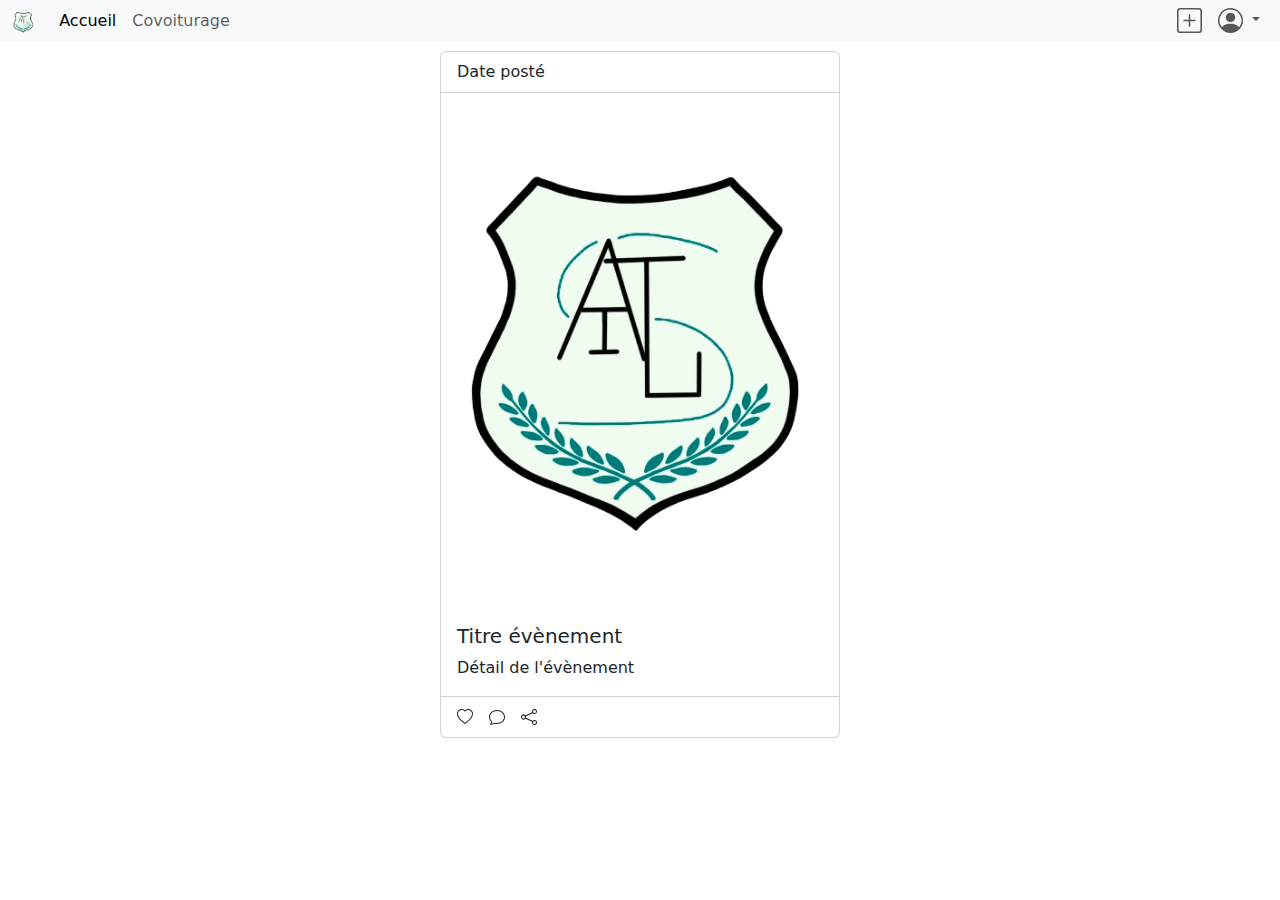
==== index.html @ fdb94662 "feat: mise en place du MVC + ControleurFrontal" ====
<!doctype html>
<html lang="en">
<head>
    <meta charset="UTF-8">
    <meta name="viewport"
          content="width=device-width, user-scalable=no, initial-scale=1.0, maximum-scale=1.0, minimum-scale=1.0">
    <meta http-equiv="X-UA-Compatible" content="ie=edge">
    <title>Document</title>
    <link href="assets/css/bootstrap.min.css" rel="stylesheet" integrity="sha384-T3c6CoIi6uLrA9TneNEoa7RxnatzjcDSCmG1MXxSR1GAsXEV/Dwwykc2MPK8M2HN" crossorigin="anonymous">
    <link type="text/css" rel="stylesheet" href="assets/css/login.css">
</head>
<body>
<!-- Navbar -->
<nav class="navbar navbar-expand-lg fixed-top navbar-light bg-light">
    <!-- Container wrapper -->
    <div class="container-fluid">
        <!-- Navbar brand -->
        <a class="navbar-brand" href="#">
            <img src="assets/images/logo.png" height="30" alt="" loading="lazy" />
        </a>

        <!-- Toggle button -->
        <button class="navbar-toggler" type="button" data-mdb-toggle="collapse" data-mdb-target="#navbarSupportedContent"
                aria-controls="navbarSupportedContent" aria-expanded="false" aria-label="Toggle navigation">
        </button>

        <!-- Collapsible wrapper -->
        <div class="collapse navbar-collapse" id="navbarSupportedContent">
            <!-- Left links -->
            <ul class="navbar-nav me-auto mb-2 mb-lg-0">
                <li class="nav-item">
                    <a class="nav-link active" aria-current="page" href="#">Accueil</a>
                </li>
                <li class="nav-item">
                    <a class="nav-link" href="#">Covoiturage</a>
                </li>
            </ul>
            <!-- Left links -->
            <ul class="navbar-nav mb-2 mb-lg-0">
                <li class="nav-item">
                    <a class="nav-link">
                        <svg xmlns="http://www.w3.org/2000/svg" width="25" height="25" fill="currentColor" class="bi bi-plus-square" viewBox="0 0 16 16">
                            <path d="M14 1a1 1 0 0 1 1 1v12a1 1 0 0 1-1 1H2a1 1 0 0 1-1-1V2a1 1 0 0 1 1-1zM2 0a2 2 0 0 0-2 2v12a2 2 0 0 0 2 2h12a2 2 0 0 0 2-2V2a2 2 0 0 0-2-2z"/>
                            <path d="M8 4a.5.5 0 0 1 .5.5v3h3a.5.5 0 0 1 0 1h-3v3a.5.5 0 0 1-1 0v-3h-3a.5.5 0 0 1 0-1h3v-3A.5.5 0 0 1 8 4"/>
                        </svg>
                    </a>
                </li>
                <!-- Navbar dropdown -->
                <li class="nav-item dropdown">
                    <a class="nav-link dropdown-toggle" href="#" id="navbarDropdown" role="button" data-bs-toggle="dropdown"
                       aria-expanded="false">
                        <svg xmlns="http://www.w3.org/2000/svg" width="25" height="25" fill="currentColor" class="bi bi-person-circle" viewBox="0 0 16 16">
                            <path d="M11 6a3 3 0 1 1-6 0 3 3 0 0 1 6 0"/>
                            <path fill-rule="evenodd" d="M0 8a8 8 0 1 1 16 0A8 8 0 0 1 0 8m8-7a7 7 0 0 0-5.468 11.37C3.242 11.226 4.805 10 8 10s4.757 1.225 5.468 2.37A7 7 0 0 0 8 1"/>
                        </svg>
                    </a>
                    <!-- Dropdown menu -->
                    <ul class="dropdown-menu dropdown-menu-end p-1" aria-labelledby="navbarDropdown">
                        <li><a class="dropdown-item" href="#">Paramètres</a></li>
                        <li><a class="dropdown-item" href="#">Se déconnecter</a></li>
                    </ul>
                </li>
            </ul>

        </div>
        <!-- Collapsible wrapper -->
    </div>
    <!-- Container wrapper -->
</nav>
<!-- Navbar -->


<main>
    <div class="col-12 d-flex justify-content-center">
        <div class="card mb-3" style="max-width: 25rem;">
            <div class="card-header bg-transparent">
                <span class="fs-6">Date posté</span>
            </div>
            <img src="assets/images/logo.png" class="card-img-top" alt="...">
            <div class="card-body">
                <h5 class="card-title">Titre évènement</h5>
                <p class="card-text">Détail de l'évènement</p>
            </div>
            <div class="card-footer bg-transparent d-flex align-items-center">
                <span class="me-3">
                    <svg xmlns="http://www.w3.org/2000/svg" width="16" height="16" fill="currentColor" class="bi bi-heart" viewBox="0 0 16 16">
                        <path d="m8 2.748-.717-.737C5.6.281 2.514.878 1.4 3.053c-.523 1.023-.641 2.5.314 4.385.92 1.815 2.834 3.989 6.286 6.357 3.452-2.368 5.365-4.542 6.286-6.357.955-1.886.838-3.362.314-4.385C13.486.878 10.4.28 8.717 2.01zM8 15C-7.333 4.868 3.279-3.04 7.824 1.143c.06.055.119.112.176.171a3.12 3.12 0 0 1 .176-.17C12.72-3.042 23.333 4.867 8 15"/>
                    </svg>
                </span>
                <span class="me-3">
                    <svg xmlns="http://www.w3.org/2000/svg" width="16" height="16" fill="currentColor" class="bi bi-chat" viewBox="0 0 16 16">
                        <path d="M2.678 11.894a1 1 0 0 1 .287.801 10.97 10.97 0 0 1-.398 2c1.395-.323 2.247-.697 2.634-.893a1 1 0 0 1 .71-.074A8.06 8.06 0 0 0 8 14c3.996 0 7-2.807 7-6 0-3.192-3.004-6-7-6S1 4.808 1 8c0 1.468.617 2.83 1.678 3.894m-.493 3.905a21.682 21.682 0 0 1-.713.129c-.2.032-.352-.176-.273-.362a9.68 9.68 0 0 0 .244-.637l.003-.01c.248-.72.45-1.548.524-2.319C.743 11.37 0 9.76 0 8c0-3.866 3.582-7 8-7s8 3.134 8 7-3.582 7-8 7a9.06 9.06 0 0 1-2.347-.306c-.52.263-1.639.742-3.468 1.105z"/>
                    </svg>
                </span>
                <span>
                    <svg xmlns="http://www.w3.org/2000/svg" width="16" height="16" fill="currentColor" class="bi bi-share" viewBox="0 0 16 16">
                        <path d="M13.5 1a1.5 1.5 0 1 0 0 3 1.5 1.5 0 0 0 0-3M11 2.5a2.5 2.5 0 1 1 .603 1.628l-6.718 3.12a2.499 2.499 0 0 1 0 1.504l6.718 3.12a2.5 2.5 0 1 1-.488.876l-6.718-3.12a2.5 2.5 0 1 1 0-3.256l6.718-3.12A2.5 2.5 0 0 1 11 2.5m-8.5 4a1.5 1.5 0 1 0 0 3 1.5 1.5 0 0 0 0-3m11 5.5a1.5 1.5 0 1 0 0 3 1.5 1.5 0 0 0 0-3"/>
                    </svg>
                </span>
            </div>
        </div>
    </div>
</main>
<script src="assets/js/bootstrap.bundle.js" integrity="sha384-C6RzsynM9kWDrMNeT87bh95OGNyZPhcTNXj1NW7RuBCsyN/o0jlpcV8Qyq46cDfL" crossorigin="anonymous"></script>
</body>
---- assets/css/login.css ----
:root {
    --header-height: 43px;
}

body {
    margin: 0;
    padding: 0;
}

.navbar {
    padding: 0;
}
.background {
    min-height: 100dvh;
}

main {
    position: relative;
    top: var(--header-height);
    padding: 0.5rem;
}
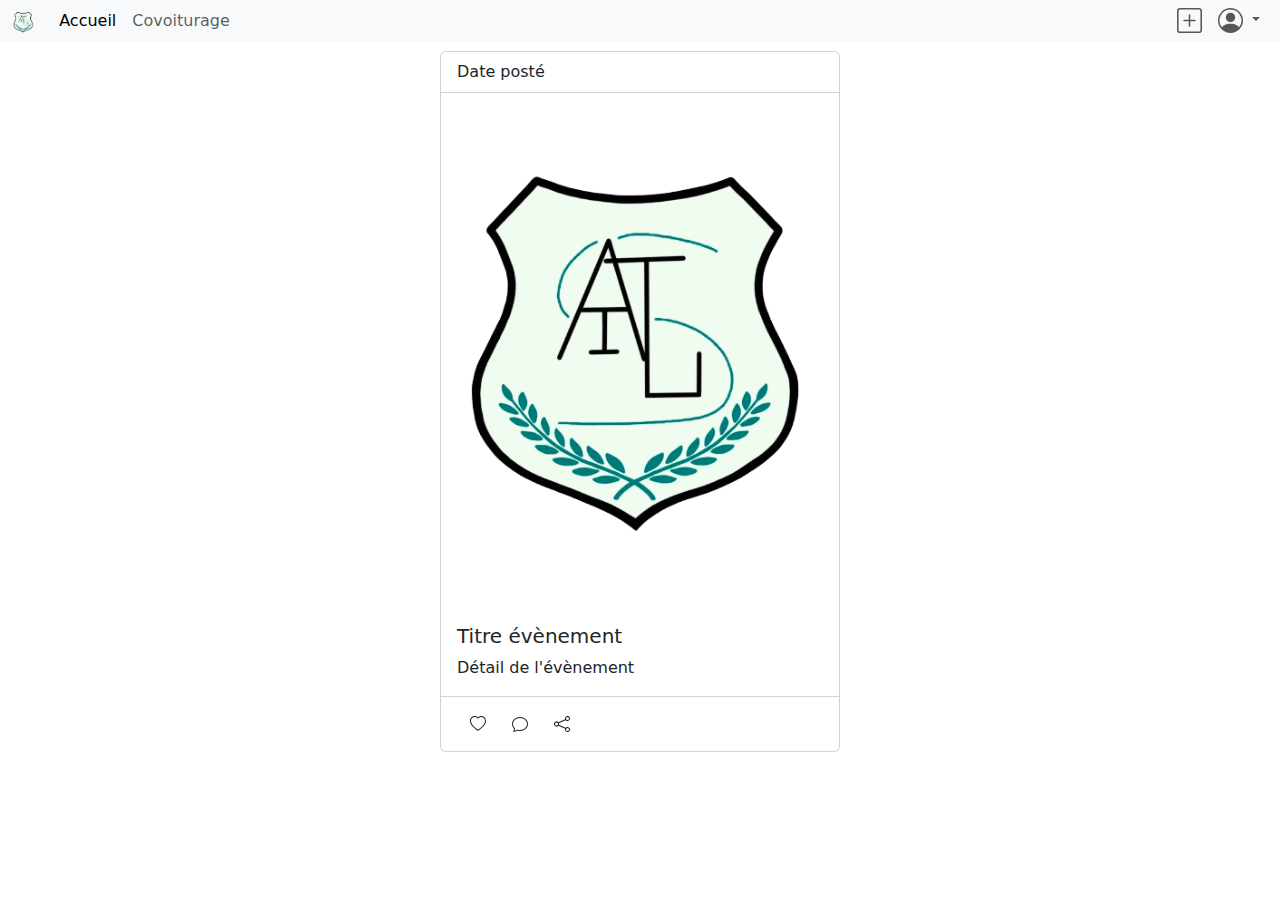
==== commit 3f319a6c: "feat: merge de toutes les branches" ====
--- a/index.html
+++ b/index.html
@@ -69,6 +69,54 @@
 </nav>
 <!-- Navbar -->
 
+<!-- Modal -->
+<div class="modal fade" id="popup" tabindex="-1" aria-labelledby="exampleModalLabel" aria-hidden="true">
+    <div class="modal-dialog modal-dialog-centered">
+        <div class="modal-content">
+            <div class="container">
+                <div class="row">
+                    <div class="col-4 d-flex align-items-center justify-content-center border-end">
+                        <img src="ressources/images/logo.png" class="img-fluid" alt="...">
+                    </div>
+                    <div class="col-8 p-0">
+                        <div class="modal-header">
+                            <h1 class="modal-title fs-3" id="popupLabel">Commentaires</h1>
+                            <button type="button" class="btn-close" data-bs-dismiss="modal" aria-label="Close"></button>
+                        </div>
+                        <div class="modal-body">
+                            <div class="card-text">
+                                Commentaire 1
+                            </div>
+                            <div class="card-text">
+                                Commentaire 2
+                            </div>
+                        </div>
+                        <div class="justify-content-start border-top">
+                            <button class="btn ms-0 heart-btn" onclick="like()">
+                                <svg xmlns="http://www.w3.org/2000/svg" width="16" height="16" fill="currentColor" class="bi bi-heart" viewBox="0 0 16 16" id="heart">
+                                    <path d="m8 2.748-.717-.737C5.6.281 2.514.878 1.4 3.053c-.523 1.023-.641 2.5.314 4.385.92 1.815 2.834 3.989 6.286 6.357 3.452-2.368 5.365-4.542 6.286-6.357.955-1.886.838-3.362.314-4.385C13.486.878 10.4.28 8.717 2.01zM8 15C-7.333 4.868 3.279-3.04 7.824 1.143c.06.055.119.112.176.171a3.12 3.12 0 0 1 .176-.17C12.72-3.042 23.333 4.867 8 15"/>
+                                </svg>
+                            </button>
+                            <span class="me-3" onclick="focusOnInput('commentInput')">
+                                <svg xmlns="http://www.w3.org/2000/svg" width="16" height="16" fill="currentColor" class="bi bi-chat" viewBox="0 0 16 16">
+                                    <path d="M2.678 11.894a1 1 0 0 1 .287.801 10.97 10.97 0 0 1-.398 2c1.395-.323 2.247-.697 2.634-.893a1 1 0 0 1 .71-.074A8.06 8.06 0 0 0 8 14c3.996 0 7-2.807 7-6 0-3.192-3.004-6-7-6S1 4.808 1 8c0 1.468.617 2.83 1.678 3.894m-.493 3.905a21.682 21.682 0 0 1-.713.129c-.2.032-.352-.176-.273-.362a9.68 9.68 0 0 0 .244-.637l.003-.01c.248-.72.45-1.548.524-2.319C.743 11.37 0 9.76 0 8c0-3.866 3.582-7 8-7s8 3.134 8 7-3.582 7-8 7a9.06 9.06 0 0 1-2.347-.306c-.52.263-1.639.742-3.468 1.105z"/>
+                                </svg>
+                            </span>
+                            <span>
+                                <svg xmlns="http://www.w3.org/2000/svg" width="16" height="16" fill="currentColor" class="bi bi-share" viewBox="0 0 16 16">
+                                    <path d="M13.5 1a1.5 1.5 0 1 0 0 3 1.5 1.5 0 0 0 0-3M11 2.5a2.5 2.5 0 1 1 .603 1.628l-6.718 3.12a2.499 2.499 0 0 1 0 1.504l6.718 3.12a2.5 2.5 0 1 1-.488.876l-6.718-3.12a2.5 2.5 0 1 1 0-3.256l6.718-3.12A2.5 2.5 0 0 1 11 2.5m-8.5 4a1.5 1.5 0 1 0 0 3 1.5 1.5 0 0 0 0-3m11 5.5a1.5 1.5 0 1 0 0 3 1.5 1.5 0 0 0 0-3"/>
+                                </svg>
+                            </span>
+                        </div>
+                        <div class="justify-content-start text-secondary border-top">
+                            <input type="text" id="commentInput" class="form-control rounded-0 border-0">
+                        </div>
+                    </div>
+                </div>
+            </div>
+        </div>
+    </div>
+</div>
 
 <main>
     <div class="col-12 d-flex justify-content-center">
@@ -82,24 +130,26 @@
                 <p class="card-text">Détail de l'évènement</p>
             </div>
             <div class="card-footer bg-transparent d-flex align-items-center">
-                <span class="me-3">
+                <button class="btn heart-btn" onclick="like()">
                     <svg xmlns="http://www.w3.org/2000/svg" width="16" height="16" fill="currentColor" class="bi bi-heart" viewBox="0 0 16 16">
                         <path d="m8 2.748-.717-.737C5.6.281 2.514.878 1.4 3.053c-.523 1.023-.641 2.5.314 4.385.92 1.815 2.834 3.989 6.286 6.357 3.452-2.368 5.365-4.542 6.286-6.357.955-1.886.838-3.362.314-4.385C13.486.878 10.4.28 8.717 2.01zM8 15C-7.333 4.868 3.279-3.04 7.824 1.143c.06.055.119.112.176.171a3.12 3.12 0 0 1 .176-.17C12.72-3.042 23.333 4.867 8 15"/>
                     </svg>
-                </span>
-                <span class="me-3">
+                </button>
+                <button class="btn" data-bs-toggle="modal" data-bs-target="#popup">
                     <svg xmlns="http://www.w3.org/2000/svg" width="16" height="16" fill="currentColor" class="bi bi-chat" viewBox="0 0 16 16">
                         <path d="M2.678 11.894a1 1 0 0 1 .287.801 10.97 10.97 0 0 1-.398 2c1.395-.323 2.247-.697 2.634-.893a1 1 0 0 1 .71-.074A8.06 8.06 0 0 0 8 14c3.996 0 7-2.807 7-6 0-3.192-3.004-6-7-6S1 4.808 1 8c0 1.468.617 2.83 1.678 3.894m-.493 3.905a21.682 21.682 0 0 1-.713.129c-.2.032-.352-.176-.273-.362a9.68 9.68 0 0 0 .244-.637l.003-.01c.248-.72.45-1.548.524-2.319C.743 11.37 0 9.76 0 8c0-3.866 3.582-7 8-7s8 3.134 8 7-3.582 7-8 7a9.06 9.06 0 0 1-2.347-.306c-.52.263-1.639.742-3.468 1.105z"/>
                     </svg>
-                </span>
-                <span>
+                </button>
+                <button class="btn" >
                     <svg xmlns="http://www.w3.org/2000/svg" width="16" height="16" fill="currentColor" class="bi bi-share" viewBox="0 0 16 16">
                         <path d="M13.5 1a1.5 1.5 0 1 0 0 3 1.5 1.5 0 0 0 0-3M11 2.5a2.5 2.5 0 1 1 .603 1.628l-6.718 3.12a2.499 2.499 0 0 1 0 1.504l6.718 3.12a2.5 2.5 0 1 1-.488.876l-6.718-3.12a2.5 2.5 0 1 1 0-3.256l6.718-3.12A2.5 2.5 0 0 1 11 2.5m-8.5 4a1.5 1.5 0 1 0 0 3 1.5 1.5 0 0 0 0-3m11 5.5a1.5 1.5 0 1 0 0 3 1.5 1.5 0 0 0 0-3"/>
                     </svg>
-                </span>
+                </button>
             </div>
         </div>
     </div>
 </main>
+<script src="assets/js/popup.js"></script>
+<script src="https://cdn.jsdelivr.net/npm/@popperjs/core@2.11.8/dist/umd/popper.min.js" integrity="sha384-I7E8VVD/ismYTF4hNIPjVp/Zjvgyol6VFvRkX/vR+Vc4jQkC+hVqc2pM8ODewa9r" crossorigin="anonymous"></script>
 <script src="assets/js/bootstrap.bundle.js" integrity="sha384-C6RzsynM9kWDrMNeT87bh95OGNyZPhcTNXj1NW7RuBCsyN/o0jlpcV8Qyq46cDfL" crossorigin="anonymous"></script>
 </body>
--- a/assets/css/login.css
+++ b/assets/css/login.css
@@ -18,4 +18,9 @@
     position: relative;
     top: var(--header-height);
     padding: 0.5rem;
+}
+
+#commentInput:focus {
+    outline: none;
+    box-shadow: none;
 }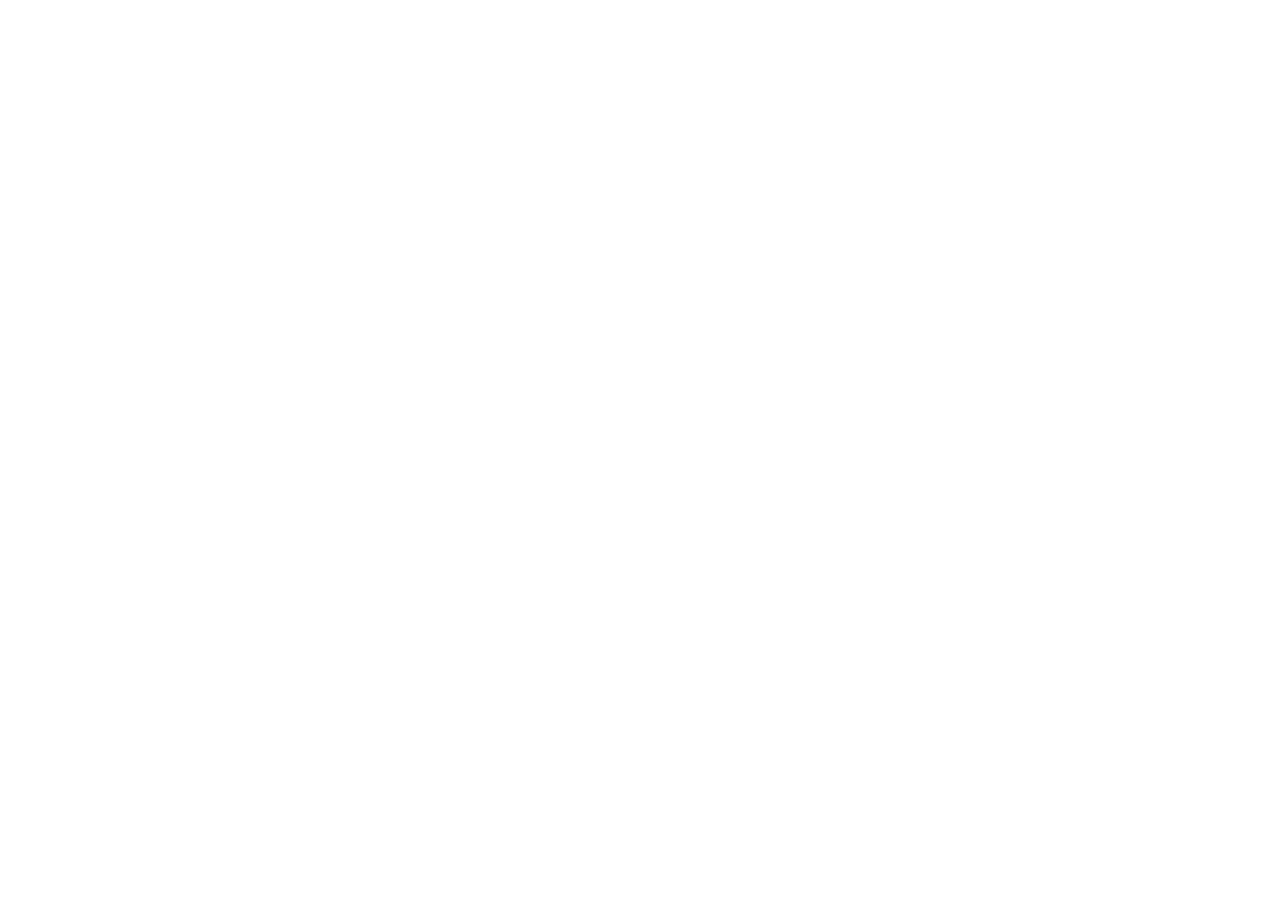
==== commit 8454ce33: "refactor redirection" ====
--- a/index.html
+++ b/index.html
@@ -1,155 +1,13 @@
-<!doctype html>
-<html lang="en">
-<head>
-    <meta charset="UTF-8">
-    <meta name="viewport"
-          content="width=device-width, user-scalable=no, initial-scale=1.0, maximum-scale=1.0, minimum-scale=1.0">
-    <meta http-equiv="X-UA-Compatible" content="ie=edge">
-    <title>Document</title>
-    <link href="assets/css/bootstrap.min.css" rel="stylesheet" integrity="sha384-T3c6CoIi6uLrA9TneNEoa7RxnatzjcDSCmG1MXxSR1GAsXEV/Dwwykc2MPK8M2HN" crossorigin="anonymous">
-    <link type="text/css" rel="stylesheet" href="assets/css/login.css">
-</head>
-<body>
-<!-- Navbar -->
-<nav class="navbar navbar-expand-lg fixed-top navbar-light bg-light">
-    <!-- Container wrapper -->
-    <div class="container-fluid">
-        <!-- Navbar brand -->
-        <a class="navbar-brand" href="#">
-            <img src="assets/images/logo.png" height="30" alt="" loading="lazy" />
-        </a>
-
-        <!-- Toggle button -->
-        <button class="navbar-toggler" type="button" data-mdb-toggle="collapse" data-mdb-target="#navbarSupportedContent"
-                aria-controls="navbarSupportedContent" aria-expanded="false" aria-label="Toggle navigation">
-        </button>
-
-        <!-- Collapsible wrapper -->
-        <div class="collapse navbar-collapse" id="navbarSupportedContent">
-            <!-- Left links -->
-            <ul class="navbar-nav me-auto mb-2 mb-lg-0">
-                <li class="nav-item">
-                    <a class="nav-link active" aria-current="page" href="#">Accueil</a>
-                </li>
-                <li class="nav-item">
-                    <a class="nav-link" href="#">Covoiturage</a>
-                </li>
-            </ul>
-            <!-- Left links -->
-            <ul class="navbar-nav mb-2 mb-lg-0">
-                <li class="nav-item">
-                    <a class="nav-link">
-                        <svg xmlns="http://www.w3.org/2000/svg" width="25" height="25" fill="currentColor" class="bi bi-plus-square" viewBox="0 0 16 16">
-                            <path d="M14 1a1 1 0 0 1 1 1v12a1 1 0 0 1-1 1H2a1 1 0 0 1-1-1V2a1 1 0 0 1 1-1zM2 0a2 2 0 0 0-2 2v12a2 2 0 0 0 2 2h12a2 2 0 0 0 2-2V2a2 2 0 0 0-2-2z"/>
-                            <path d="M8 4a.5.5 0 0 1 .5.5v3h3a.5.5 0 0 1 0 1h-3v3a.5.5 0 0 1-1 0v-3h-3a.5.5 0 0 1 0-1h3v-3A.5.5 0 0 1 8 4"/>
-                        </svg>
-                    </a>
-                </li>
-                <!-- Navbar dropdown -->
-                <li class="nav-item dropdown">
-                    <a class="nav-link dropdown-toggle" href="#" id="navbarDropdown" role="button" data-bs-toggle="dropdown"
-                       aria-expanded="false">
-                        <svg xmlns="http://www.w3.org/2000/svg" width="25" height="25" fill="currentColor" class="bi bi-person-circle" viewBox="0 0 16 16">
-                            <path d="M11 6a3 3 0 1 1-6 0 3 3 0 0 1 6 0"/>
-                            <path fill-rule="evenodd" d="M0 8a8 8 0 1 1 16 0A8 8 0 0 1 0 8m8-7a7 7 0 0 0-5.468 11.37C3.242 11.226 4.805 10 8 10s4.757 1.225 5.468 2.37A7 7 0 0 0 8 1"/>
-                        </svg>
-                    </a>
-                    <!-- Dropdown menu -->
-                    <ul class="dropdown-menu dropdown-menu-end p-1" aria-labelledby="navbarDropdown">
-                        <li><a class="dropdown-item" href="#">Paramètres</a></li>
-                        <li><a class="dropdown-item" href="#">Se déconnecter</a></li>
-                    </ul>
-                </li>
-            </ul>
-
-        </div>
-        <!-- Collapsible wrapper -->
-    </div>
-    <!-- Container wrapper -->
-</nav>
-<!-- Navbar -->
-
-<!-- Modal -->
-<div class="modal fade" id="popup" tabindex="-1" aria-labelledby="exampleModalLabel" aria-hidden="true">
-    <div class="modal-dialog modal-dialog-centered">
-        <div class="modal-content">
-            <div class="container">
-                <div class="row">
-                    <div class="col-4 d-flex align-items-center justify-content-center border-end">
-                        <img src="ressources/images/logo.png" class="img-fluid" alt="...">
-                    </div>
-                    <div class="col-8 p-0">
-                        <div class="modal-header">
-                            <h1 class="modal-title fs-3" id="popupLabel">Commentaires</h1>
-                            <button type="button" class="btn-close" data-bs-dismiss="modal" aria-label="Close"></button>
-                        </div>
-                        <div class="modal-body">
-                            <div class="card-text">
-                                Commentaire 1
-                            </div>
-                            <div class="card-text">
-                                Commentaire 2
-                            </div>
-                        </div>
-                        <div class="justify-content-start border-top">
-                            <button class="btn ms-0 heart-btn" onclick="like()">
-                                <svg xmlns="http://www.w3.org/2000/svg" width="16" height="16" fill="currentColor" class="bi bi-heart" viewBox="0 0 16 16" id="heart">
-                                    <path d="m8 2.748-.717-.737C5.6.281 2.514.878 1.4 3.053c-.523 1.023-.641 2.5.314 4.385.92 1.815 2.834 3.989 6.286 6.357 3.452-2.368 5.365-4.542 6.286-6.357.955-1.886.838-3.362.314-4.385C13.486.878 10.4.28 8.717 2.01zM8 15C-7.333 4.868 3.279-3.04 7.824 1.143c.06.055.119.112.176.171a3.12 3.12 0 0 1 .176-.17C12.72-3.042 23.333 4.867 8 15"/>
-                                </svg>
-                            </button>
-                            <span class="me-3" onclick="focusOnInput('commentInput')">
-                                <svg xmlns="http://www.w3.org/2000/svg" width="16" height="16" fill="currentColor" class="bi bi-chat" viewBox="0 0 16 16">
-                                    <path d="M2.678 11.894a1 1 0 0 1 .287.801 10.97 10.97 0 0 1-.398 2c1.395-.323 2.247-.697 2.634-.893a1 1 0 0 1 .71-.074A8.06 8.06 0 0 0 8 14c3.996 0 7-2.807 7-6 0-3.192-3.004-6-7-6S1 4.808 1 8c0 1.468.617 2.83 1.678 3.894m-.493 3.905a21.682 21.682 0 0 1-.713.129c-.2.032-.352-.176-.273-.362a9.68 9.68 0 0 0 .244-.637l.003-.01c.248-.72.45-1.548.524-2.319C.743 11.37 0 9.76 0 8c0-3.866 3.582-7 8-7s8 3.134 8 7-3.582 7-8 7a9.06 9.06 0 0 1-2.347-.306c-.52.263-1.639.742-3.468 1.105z"/>
-                                </svg>
-                            </span>
-                            <span>
-                                <svg xmlns="http://www.w3.org/2000/svg" width="16" height="16" fill="currentColor" class="bi bi-share" viewBox="0 0 16 16">
-                                    <path d="M13.5 1a1.5 1.5 0 1 0 0 3 1.5 1.5 0 0 0 0-3M11 2.5a2.5 2.5 0 1 1 .603 1.628l-6.718 3.12a2.499 2.499 0 0 1 0 1.504l6.718 3.12a2.5 2.5 0 1 1-.488.876l-6.718-3.12a2.5 2.5 0 1 1 0-3.256l6.718-3.12A2.5 2.5 0 0 1 11 2.5m-8.5 4a1.5 1.5 0 1 0 0 3 1.5 1.5 0 0 0 0-3m11 5.5a1.5 1.5 0 1 0 0 3 1.5 1.5 0 0 0 0-3"/>
-                                </svg>
-                            </span>
-                        </div>
-                        <div class="justify-content-start text-secondary border-top">
-                            <input type="text" id="commentInput" class="form-control rounded-0 border-0">
-                        </div>
-                    </div>
-                </div>
-            </div>
-        </div>
-    </div>
-</div>
-
-<main>
-    <div class="col-12 d-flex justify-content-center">
-        <div class="card mb-3" style="max-width: 25rem;">
-            <div class="card-header bg-transparent">
-                <span class="fs-6">Date posté</span>
-            </div>
-            <img src="assets/images/logo.png" class="card-img-top" alt="...">
-            <div class="card-body">
-                <h5 class="card-title">Titre évènement</h5>
-                <p class="card-text">Détail de l'évènement</p>
-            </div>
-            <div class="card-footer bg-transparent d-flex align-items-center">
-                <button class="btn heart-btn" onclick="like()">
-                    <svg xmlns="http://www.w3.org/2000/svg" width="16" height="16" fill="currentColor" class="bi bi-heart" viewBox="0 0 16 16">
-                        <path d="m8 2.748-.717-.737C5.6.281 2.514.878 1.4 3.053c-.523 1.023-.641 2.5.314 4.385.92 1.815 2.834 3.989 6.286 6.357 3.452-2.368 5.365-4.542 6.286-6.357.955-1.886.838-3.362.314-4.385C13.486.878 10.4.28 8.717 2.01zM8 15C-7.333 4.868 3.279-3.04 7.824 1.143c.06.055.119.112.176.171a3.12 3.12 0 0 1 .176-.17C12.72-3.042 23.333 4.867 8 15"/>
-                    </svg>
-                </button>
-                <button class="btn" data-bs-toggle="modal" data-bs-target="#popup">
-                    <svg xmlns="http://www.w3.org/2000/svg" width="16" height="16" fill="currentColor" class="bi bi-chat" viewBox="0 0 16 16">
-                        <path d="M2.678 11.894a1 1 0 0 1 .287.801 10.97 10.97 0 0 1-.398 2c1.395-.323 2.247-.697 2.634-.893a1 1 0 0 1 .71-.074A8.06 8.06 0 0 0 8 14c3.996 0 7-2.807 7-6 0-3.192-3.004-6-7-6S1 4.808 1 8c0 1.468.617 2.83 1.678 3.894m-.493 3.905a21.682 21.682 0 0 1-.713.129c-.2.032-.352-.176-.273-.362a9.68 9.68 0 0 0 .244-.637l.003-.01c.248-.72.45-1.548.524-2.319C.743 11.37 0 9.76 0 8c0-3.866 3.582-7 8-7s8 3.134 8 7-3.582 7-8 7a9.06 9.06 0 0 1-2.347-.306c-.52.263-1.639.742-3.468 1.105z"/>
-                    </svg>
-                </button>
-                <button class="btn" >
-                    <svg xmlns="http://www.w3.org/2000/svg" width="16" height="16" fill="currentColor" class="bi bi-share" viewBox="0 0 16 16">
-                        <path d="M13.5 1a1.5 1.5 0 1 0 0 3 1.5 1.5 0 0 0 0-3M11 2.5a2.5 2.5 0 1 1 .603 1.628l-6.718 3.12a2.499 2.499 0 0 1 0 1.504l6.718 3.12a2.5 2.5 0 1 1-.488.876l-6.718-3.12a2.5 2.5 0 1 1 0-3.256l6.718-3.12A2.5 2.5 0 0 1 11 2.5m-8.5 4a1.5 1.5 0 1 0 0 3 1.5 1.5 0 0 0 0-3m11 5.5a1.5 1.5 0 1 0 0 3 1.5 1.5 0 0 0 0-3"/>
-                    </svg>
-                </button>
-            </div>
-        </div>
-    </div>
-</main>
-<script src="assets/js/popup.js"></script>
-<script src="https://cdn.jsdelivr.net/npm/@popperjs/core@2.11.8/dist/umd/popper.min.js" integrity="sha384-I7E8VVD/ismYTF4hNIPjVp/Zjvgyol6VFvRkX/vR+Vc4jQkC+hVqc2pM8ODewa9r" crossorigin="anonymous"></script>
-<script src="assets/js/bootstrap.bundle.js" integrity="sha384-C6RzsynM9kWDrMNeT87bh95OGNyZPhcTNXj1NW7RuBCsyN/o0jlpcV8Qyq46cDfL" crossorigin="anonymous"></script>
-</body>
+<!DOCTYPE html>
+<html lang="en">
+<head>
+    <title>Page loading...</title>
+
+    <script type="text/javascript">
+        function redirect() {
+            window.location.href = "web/controleurFrontal.php";
+        }
+    </script>
+</head>
+<body onload="redirect()"></body>
+</html>
